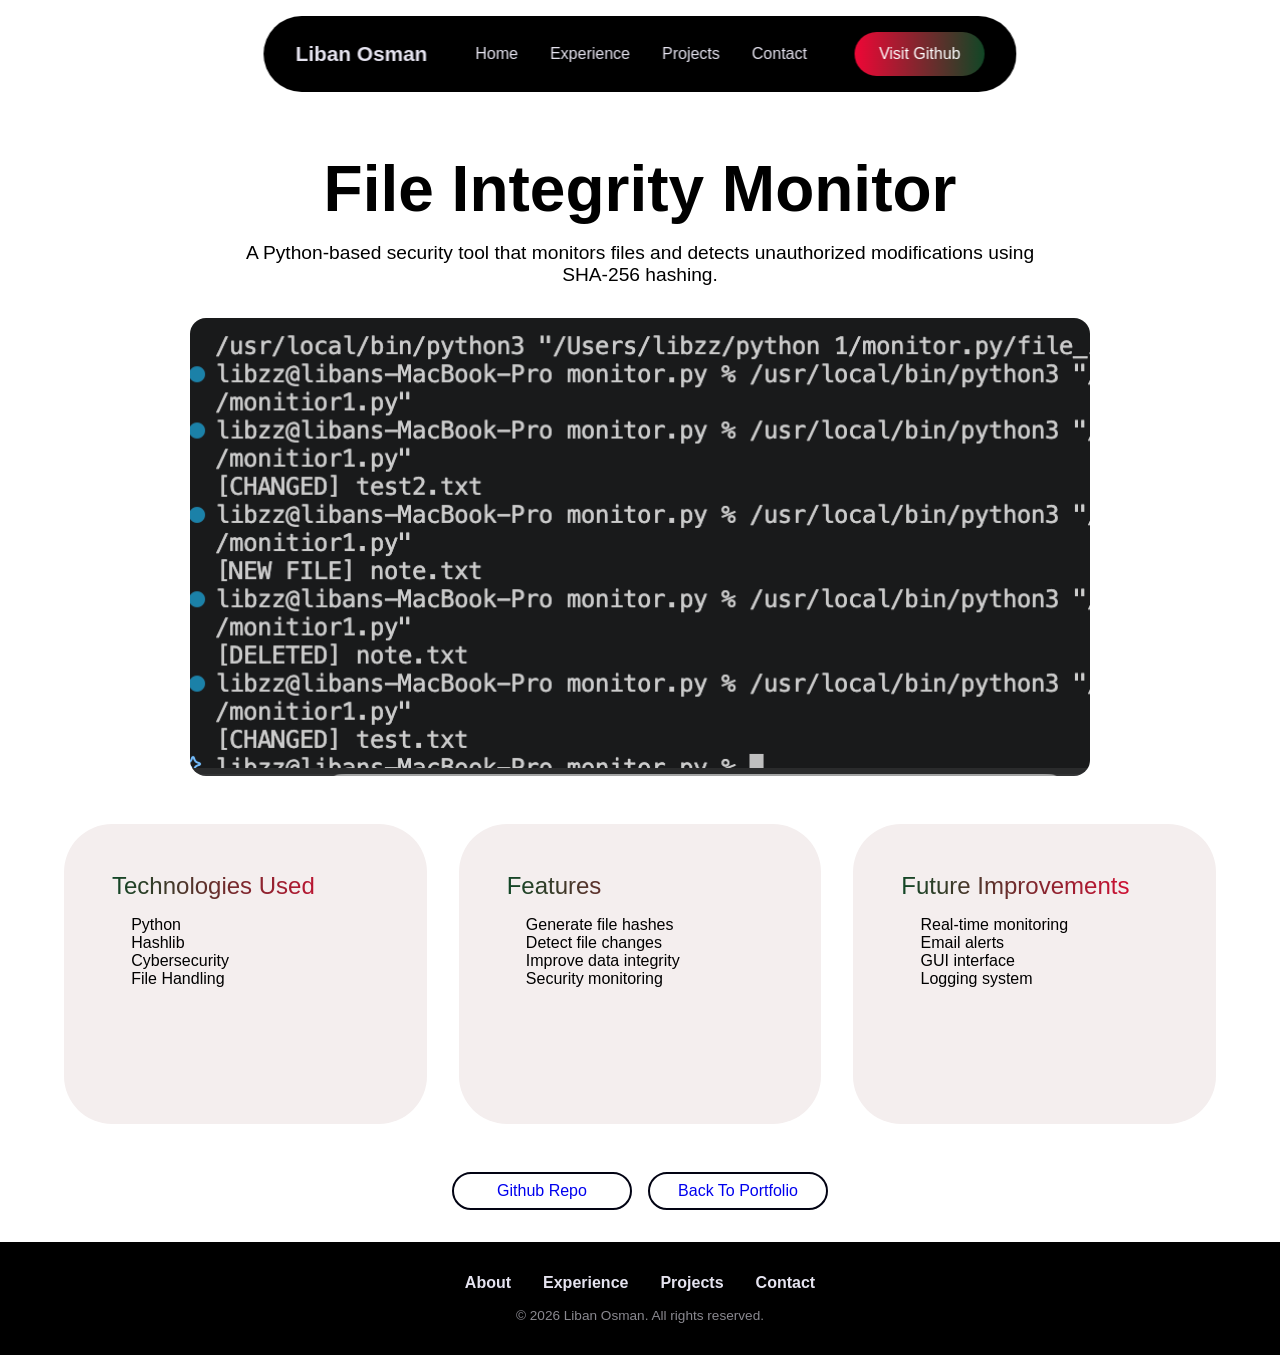
==== file-monitor.html @ 44c03e89 "Add files via upload" ====
<!DOCTYPE html>
<html lang="en">
<head>
  <meta charset="UTF-8">
  <meta name="viewport" content="width=device-width, initial-scale=1.0">
  <title>File Integrity Monitor</title>
  <link rel="stylesheet" href="style.css">
  <link rel="stylesheet" href="https://cdnjs.cloudflare.com/ajax/libs/font-awesome/6.5.0/css/all.min.css">
</head>
<body>

  <header class="header">
    <a href="index.html" class="logo"><span>Liban Osman</span></a>
    <ul class="nav-links">
      <li><a href="index.html">Home</a></li>
      <li><a href="index.html#exp">Experience</a></li>
      <li><a href="index.html#project">Projects</a></li>
      <li><a href="index.html#contact">Contact</a></li>
    </ul>
    <i class="fa-solid fa-bars" id="menu-icon"></i>
    <a href="https://github.com/leeQuad" target="_blank" class="visit-btn">Visit Github</a>
  </header>

  <section class="project-page">
    <div class="project-hero">
      <h1>File Integrity Monitor</h1>
      <p>A Python-based security tool that monitors files and detects unauthorized modifications using SHA-256 hashing.</p>
      <img src="p2.jpg" alt="File Integrity Monitor">
    </div>

    <div class="project-grid">
      <div class="grid-card">
        <span>Technologies Used</span>
        <ul>
          <li>Python</li>
          <li>Hashlib</li>
          <li>Cybersecurity</li>
          <li>File Handling</li>
        </ul>
      </div>
      <div class="grid-card">
        <span>Features</span>
        <ul>
          <li>Generate file hashes</li>
          <li>Detect file changes</li>
          <li>Improve data integrity</li>
          <li>Security monitoring</li>
        </ul>
      </div>
      <div class="grid-card">
        <span>Future Improvements</span>
        <ul>
          <li>Real-time monitoring</li>
          <li>Email alerts</li>
          <li>GUI interface</li>
          <li>Logging system</li>
        </ul>
      </div>
    </div>

    <div class="btn-group">
      <a href="https://github.com/leeQuad/File-Integrity-Monitor" target="_blank" class="btn">Github Repo</a>
      <a href="index.html" class="btn">Back To Portfolio</a>
    </div>
  </section>

  <footer>
    <ul>
      <li><a href="index.html">About</a></li>
      <li><a href="index.html#exp">Experience</a></li>
      <li><a href="index.html#project">Projects</a></li>
      <li><a href="index.html#contact">Contact</a></li>
    </ul>
    <p class="copyright">© 2026 Liban Osman. All rights reserved.</p>
  </footer>

  <script src="script.js"></script>
</body>
</html>
---- style.css ----
* {
  margin: 0;
  padding: 0;
  box-sizing: border-box;
  font-family: poppins, sans-serif;
  text-decoration: none;
  scroll-behavior: smooth;
  list-style: none;
}

header {
  position: fixed;
  top: 1rem;
  left: 50%;
  transform: translateX(-50%);
  display: flex;
  align-items: center;
  justify-content: space-between;
  gap: 5rem;
  background-color: #000000;
  backdrop-filter: blur(8px);
  color: #e5e3ef;
  padding: 0.5rem 1.5rem;
  border-radius: 3rem;
  z-index: 1000;
  width: auto;
  max-width: 95vw;
}

.logo {
  color: #e5e3ef;
  font-size: 1.3rem;
  font-weight: 600;
  white-space: nowrap;
  transition: 0.3s ease-in-out;
}
.logo:hover { transform: scale(1.1); }

.nav-links { display: flex; gap: 2rem; }

li a {
  position: relative;
  color: #e5e3ef;
  font-weight: 300;
}
li a::before {
  position: absolute;
  content: "";
  left: 0;
  width: 0;
  height: 5px;
  top: 25px;
  border-radius: 1rem;
  transition: 0.3s ease-in-out;
  background: linear-gradient(to right, rgb(239,7,54), rgb(17,71,38));
}
li a:hover::before { width: 100%; }

.visit-btn {
  padding: 0.8rem 1.5rem;
  border-radius: 3rem;
  border: none;
  font-weight: 500;
  font-size: 1rem;
  color: white;
  cursor: pointer;
  white-space: nowrap;
  transition: 0.3s ease-in-out;
  background: linear-gradient(to right, rgb(239,7,54), rgb(17,71,38));
}
.visit-btn:hover {
  background: linear-gradient(to right, rgb(17,71,38), rgb(239,7,54));
  transform: scale(1.03);
}

#menu-icon {
  font-size: 2rem;
  display: none;
  cursor: pointer;
  color: #e5e3ef;
}

section {
  min-height: 100vh;
  padding: 8rem 12%;
  width: 100%;
  position: relative;
}

/* HOME */
.index { display: flex; align-items: center; justify-content: center; }
.index .index-container {
  margin-top: 100px;
  display: flex;
  align-items: center;
  justify-content: center;
  gap: 10rem;
}
.index img { width: 30vw; border-radius: 50%; }
.info-box {
  display: flex;
  flex-direction: column;
  align-items: center;
  justify-content: center;
  gap: 1.5rem;
}
.info-box h3 { font-size: 1.8rem; font-weight: 500; opacity: 0.8; }
.info-box h1 { font-size: 4rem; font-weight: 600; }
.info-box span {
  background: linear-gradient(to right, rgb(17,71,38), rgb(239,7,54));
  background-clip: text;
  color: transparent;
  font-size: 2rem;
}

.btn-group { display: flex; gap: 1rem; flex-wrap: wrap; justify-content: center; }
.btn {
  display: inline-block;
  border-radius: 3rem;
  padding: 0.5rem 1.5rem;
  border: 2px solid #020313;
  cursor: pointer;
  font-weight: 500;
  white-space: nowrap;
  transition: 0.2s ease-in-out;
}
.btn:hover { background-color: #020313; color: #e5e3ef; }

.socials { display: flex; gap: 2rem; }
.socials i { font-size: 2.5rem; cursor: pointer; transition: 0.2s ease-in-out; }
.socials i:hover { transform: scale(1.1); }

/* SECTION TITLE */
.section-title { text-align: center; font-size: 4rem; font-weight: 600; margin-bottom: 3rem; }

/* EXPERIENCE */
.exp-info { display: flex; align-items: center; justify-content: center; gap: 5rem; }
.exp-info img { width: 30vw; border-radius: 1rem; }

.grid {
  display: grid;
  grid-template-columns: repeat(auto-fit, minmax(300px, 1fr));
  gap: 2rem;
}
.grid-card {
  background-color: #f4eeee;
  border-radius: 3rem;
  min-height: 200px;
  padding: 3rem;
  display: flex;
  flex-direction: column;
  cursor: pointer;
  transition: 0.3s ease-in-out;
}
.grid-card:hover { transform: scale(1.02); background-color: #020313; color: #e5e3ef; }
.grid-card i { font-size: 1.5rem; margin-bottom: 1rem; }
.grid-card span {
  font-size: 1.5rem;
  font-weight: 500;
  background: linear-gradient(to right, rgb(17,71,38), rgb(239,7,54));
  background-clip: text;
  color: transparent;
}

/* SCROLLBAR */
::-webkit-scrollbar-track { background-color: rgb(219,219,219); }
::-webkit-scrollbar-thumb { background: linear-gradient(to bottom, rgb(17,71,38), rgb(239,7,54)); }

/* PROJECTS */
.project-grid {
  display: grid;
  grid-template-columns: repeat(auto-fit, minmax(300px, 1fr));
  gap: 2rem;
}
.project-card {
  padding: 3rem 2rem;
  display: flex;
  flex-direction: column;
  align-items: center;
  justify-content: center;
  text-align: center;
  gap: 1.5rem;
  border: 2px solid #020313;
  border-radius: 3rem;
  cursor: pointer;
  transition: 0.3s ease-in-out;
}
.project-card:hover {
  background-color: #020313;
  color: #e5e3ef;
  transform: translateY(-10px) scale(1.02);
}
.project-card img { width: 100%; height: 200px; object-fit: contain; border-radius: 1rem; }
.project-card:hover .btn { border-color: white; color: #e5e3ef; }
.project-card:hover .btn:hover { background-color: #e5e3ef; color: #020313; }
.project-card h3 { font-size: 2rem; font-weight: 500; }

/* CONTACT */
.contact {
  display: flex;
  flex-direction: column;
  align-items: center;
  justify-content: center;
  min-height: 60vh;
  padding: 8rem 5%;
}
.contact form {
  display: flex;
  flex-direction: column;
  align-items: center;
  gap: 1rem;
  width: 100%;
  max-width: 800px;
}
.contact .input { width: 100%; }
.contact input {
  width: 100%;
  padding: 1rem;
  border: 2px solid #020313;
  border-radius: 1rem;
  font-family: poppins, sans-serif;
  font-size: 1rem;
}
.contact textarea {
  width: 100%;
  height: 300px;
  padding: 1rem;
  border: 2px solid #020313;
  border-radius: 1rem;
  resize: none;
  font-family: poppins, sans-serif;
  font-size: 1rem;
}
.contact input:focus,
.contact textarea:focus { outline: none; border-color: rgb(239,7,54); }

/* FOOTER */
footer {
  width: 100%;
  display: flex;
  flex-direction: column;
  gap: 1rem;
  align-items: center;
  justify-content: center;
  padding: 2rem 1rem;
  background: #000;
  color: #e5e3ef;
}
footer ul { display: flex; align-items: center; gap: 2rem; flex-wrap: wrap; justify-content: center; }
footer ul li a { color: #e5e3ef; font-weight: 600; }
.copyright { font-size: 0.85rem; opacity: 0.6; }

/* PROJECT DETAIL PAGES */
.project-page { padding: 2rem 5%; }
.project-hero { text-align: center; margin-top: 120px; }
.project-hero h1 { font-size: 4rem; margin-bottom: 1rem; }
.project-hero p { max-width: 800px; margin: 0 auto 2rem; font-size: 1.2rem; }
.project-hero img {
  width: 100%;
  max-width: 900px;
  border-radius: 1rem;
  margin: 0 auto 3rem;
  display: block;
}
.project-page .project-grid { margin-top: 2rem; }
.project-page .grid-card { min-height: 300px; }
.project-page .grid-card ul { margin-top: 1rem; text-align: left; list-style: disc; padding-left: 1.2rem; }
.project-page .btn-group { justify-content: center; margin-top: 3rem; }
.project-page .btn { min-width: 180px; text-align: center; }

/* ══════════════════
   RESPONSIVE
══════════════════ */

@media (max-width: 1280px) {
  header { padding: 1rem 2rem; gap: 3rem; }
  .index .index-container { gap: 2.5rem; }
  .exp-info { flex-direction: column; }
}

@media (max-width: 900px) {
  .index .index-container { flex-direction: column; gap: 2rem; }
  .index img { width: 60vw; }
  .exp-info img { width: 70vw; }
  .info-box h1 { font-size: 2.8rem; }
  .section-title { font-size: 2.8rem; }
  .project-grid { grid-template-columns: 1fr; }
}

@media (max-width: 768px) {
  header { gap: 1rem; padding: 1rem; }
  header .logo { font-size: 1rem; }
  header .visit-btn { display: none; }
  .grid { grid-template-columns: 1fr; }
}

@media (max-width: 600px) {
  header {
    padding: 0.8rem 1.2rem;
    gap: 0;
    justify-content: space-between;
    width: 92vw;
  }
  header .logo { font-size: 1.1rem; }
  #menu-icon { display: block; }

  .nav-links {
    display: none;
    position: absolute;
    top: calc(100% + 0.8rem);
    left: 0;
    width: 100%;
    flex-direction: column;
    text-align: center;
    background: #000009;
    border-radius: 2rem;
    padding: 1rem 0;
  }
  .nav-links li { padding: 0.8rem 0; }
  .nav-links.active { display: flex; }

  section { padding: 6rem 6%; }

  .index img { width: 75vw; }
  .info-box h1 { font-size: 2.2rem; }
  .info-box h3 { font-size: 1.2rem; }
  .info-box span { font-size: 1.3rem; }
  .section-title { font-size: 2.2rem; }

  .project-grid { grid-template-columns: 1fr; }

  .contact form { max-width: 100%; }

  footer ul { gap: 1rem; }

  .project-hero h1 { font-size: 2.2rem; }
  .project-hero p { font-size: 1rem; }
  .project-page .btn-group { flex-direction: column; align-items: center; }
}
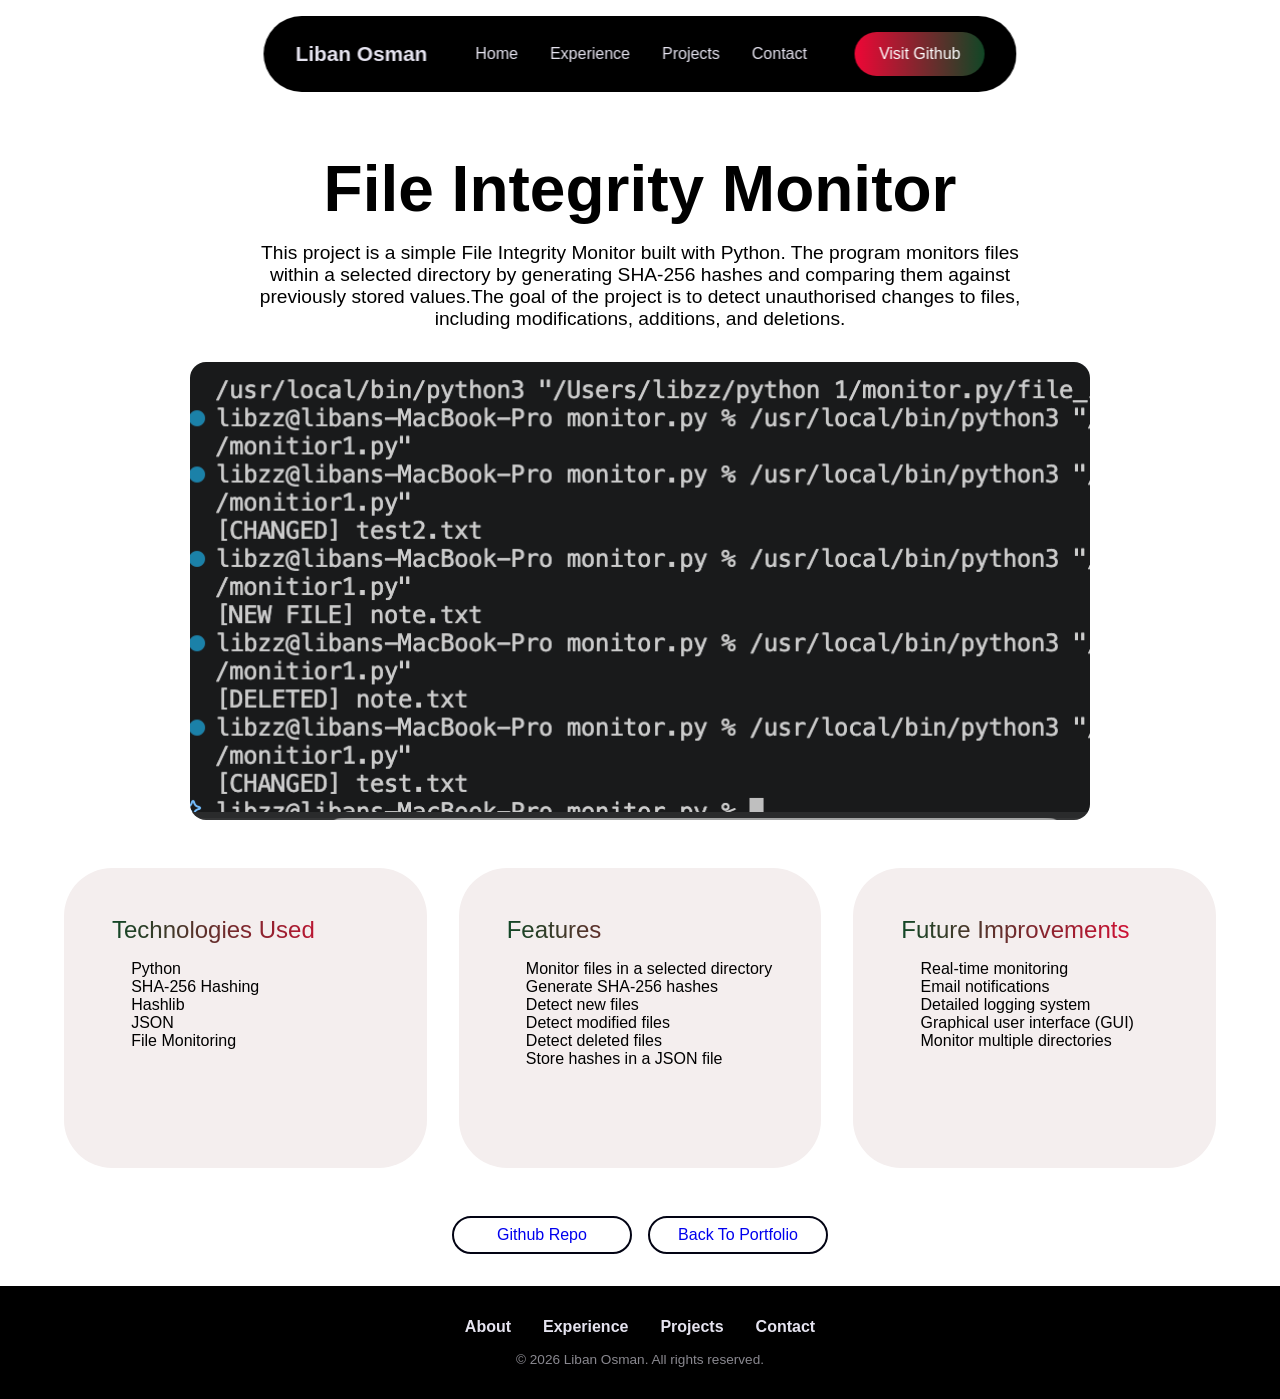
==== commit d1cb275a: "Add files via upload" ====
--- a/file-monitor.html
+++ b/file-monitor.html
@@ -24,7 +24,7 @@
   <section class="project-page">
     <div class="project-hero">
       <h1>File Integrity Monitor</h1>
-      <p>A Python-based security tool that monitors files and detects unauthorized modifications using SHA-256 hashing.</p>
+      <p>This project is a simple File Integrity Monitor built with Python. The program monitors files within a selected directory by generating SHA-256 hashes and comparing them against previously stored values.The goal of the project is to detect unauthorised changes to files, including modifications, additions, and deletions.</p>
       <img src="p2.jpg" alt="File Integrity Monitor">
     </div>
 
@@ -33,27 +33,31 @@
         <span>Technologies Used</span>
         <ul>
           <li>Python</li>
+          <li>SHA-256 Hashing</li>
           <li>Hashlib</li>
-          <li>Cybersecurity</li>
-          <li>File Handling</li>
+          <li>JSON</li>
+          <li>File Monitoring</li>
         </ul>
       </div>
       <div class="grid-card">
         <span>Features</span>
         <ul>
-          <li>Generate file hashes</li>
-          <li>Detect file changes</li>
-          <li>Improve data integrity</li>
-          <li>Security monitoring</li>
+          <li>Monitor files in a selected directory</li>
+          <li>Generate SHA-256 hashes</li>
+          <li>Detect new files</li>
+          <li>Detect modified files</li>
+          <li>Detect deleted files</li>
+          <li>Store hashes in a JSON file</li>
         </ul>
       </div>
       <div class="grid-card">
         <span>Future Improvements</span>
         <ul>
           <li>Real-time monitoring</li>
-          <li>Email alerts</li>
-          <li>GUI interface</li>
-          <li>Logging system</li>
+          <li>Email notifications</li>
+          <li>Detailed logging system</li>
+          <li>Graphical user interface (GUI)</li>
+          <li>Monitor multiple directories</li>
         </ul>
       </div>
     </div>
